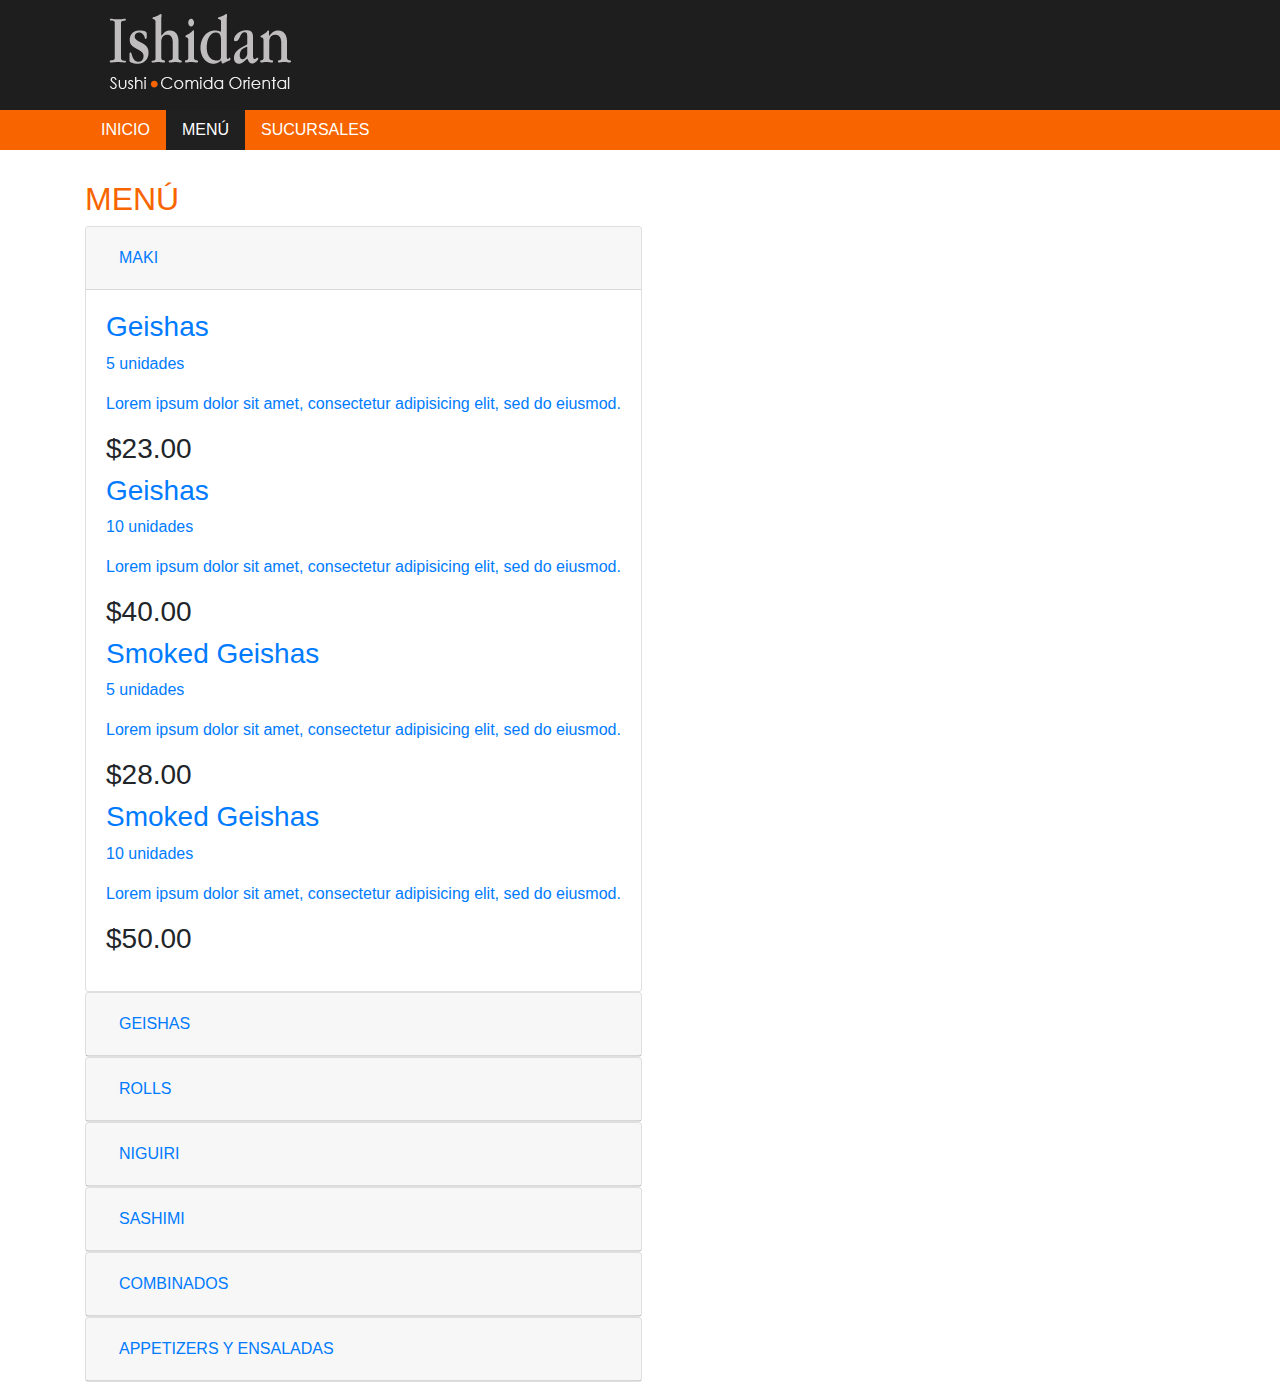
==== menu.html @ 66aeab3e "Agrego vista del menu y main_menu.css" ====
<!DOCTYPE html>
<html lang="en">
<head>
	<meta charset="UTF-8">
	<meta http-equiv="Content-Type" content="text/html">
	<meta name="viewport" content="width=device-width, initial-scale=1.0, user-scalable=no, shrink-to-fit=no">
	<meta name="author" content="Gonzalo Rosinski"/>
	<meta name="reply-to" content="gonzarosinski@gmail.com">
	<meta name="description" content="Trabajo Practico 1 de Programacion Web 2"/>

	<title>TP1 - Ishidan | Mi Pedido</title>
	<link rel="stylesheet" href="https://maxcdn.bootstrapcdn.com/bootstrap/4.0.0/css/bootstrap.min.css" integrity="sha384-Gn5384xqQ1aoWXA+058RXPxPg6fy4IWvTNh0E263XmFcJlSAwiGgFAW/dAiS6JXm" crossorigin="anonymous">
<!-- 	<link rel="stylesheet" type="text/css" href="css/bootstrap.min.css">
	<link rel="stylesheet" type="text/css" href="css/bootstrap-grid.min.css"> -->
	<link rel="stylesheet" type="text/css" href="css/main_menu.css">

</head>
<body>
	<header class="logo-header">
		<div class="container">
			<img class="logo-img" src="img/logoishidan.png">
		</div>
	</header>
	<nav>
		<div class="container">
			<ul class="nav">
				<li class="nav-item">
					<a class="nav-link" href="index.html">INICIO</a>
				</li>
				<li class="nav-item">
					<a class="nav-link active" href="#">MENÚ</a>
				</li>
				<li class="nav-item">
					<a class="nav-link" href="#">SUCURSALES</a>
				</li>
			</ul>			
		</div>	
		
	</nav>

	<div class="container menuContent">
		
	<div class="boxMenu">
	<h2>MENÚ</h2><!-- 
 <div class="panel-group" id="accordion">
  <div class="panel panel-default">
    <div class="panel-heading">
      <h4 class="panel-title">
        <a data-toggle="collapse" data-parent="#accordion" href="#collapse1">
        Collapsible Group 1</a>
      </h4>
    </div>
    <div id="collapse1" class="panel-collapse collapse in">
      <div class="panel-body">Lorem ipsum dolor sit amet, consectetur adipisicing elit,
      sed do eiusmod tempor incididunt ut labore et dolore magna aliqua. Ut enim ad
      minim veniam, quis nostrud exercitation ullamco laboris nisi ut aliquip ex ea
      commodo consequat.</div>
    </div>
  </div>
  <div class="panel panel-default">
    <div class="panel-heading">
      <h4 class="panel-title">
        <a data-toggle="collapse" data-parent="#accordion" href="#collapse2">
        Collapsible Group 2</a>
      </h4>
    </div>
    <div id="collapse2" class="panel-collapse collapse">
      <div class="panel-body">Lorem ipsum dolor sit amet, consectetur adipisicing elit,
      sed do eiusmod tempor incididunt ut labore et dolore magna aliqua. Ut enim ad
      minim veniam, quis nostrud exercitation ullamco laboris nisi ut aliquip ex ea
      commodo consequat.</div>
    </div>
  </div>
  <div class="panel panel-default">
    <div class="panel-heading">
      <h4 class="panel-title">
        <a data-toggle="collapse" data-parent="#accordion" href="#collapse3">
        Collapsible Group 3</a>
      </h4>
    </div>
    <div id="collapse3" class="panel-collapse collapse">
      <div class="panel-body">Lorem ipsum dolor sit amet, consectetur adipisicing elit,
      sed do eiusmod tempor incididunt ut labore et dolore magna aliqua. Ut enim ad
      minim veniam, quis nostrud exercitation ullamco laboris nisi ut aliquip ex ea
      commodo consequat.</div>
    </div>
  </div>
</div> -->
	<div id="accordion">

	  <div class="card">
	    <div class="card-header" id="headingOne">
	      <h5 class="mb-0">
	        <button class="btn btn-link" data-toggle="collapse" data-target="#rubroMaki" aria-expanded="true" aria-controls="rubroMaki">
	          MAKI
	        </button>
	      </h5>
	    </div>
	    <div id="rubroMaki" class="collapse show" aria-labelledby="headingOne" data-parent="#accordion">
	      <div class="card-body">
	        <ul class="rubro">
	        	<li class="producto">
	        		<a class="detalle" href="#">
		        		<h3 class="nombreProducto">Geishas</h3>
		        		<p class="unidades">5 unidades</p>
		        		<p class="descripcion">
		        			Lorem ipsum dolor sit amet, consectetur adipisicing elit, sed do eiusmod.
		        		</p>
	        		</a>
	        		<h3 class="precio">$23.00</h3>
	        	</li>
	        	<li class="producto">
	        		<a class="detalle" href="#">
		        		<h3 class="nombreProducto">Geishas</h3>
		        		<p class="unidades">10 unidades</p>
		        		<p class="descripcion">
		        			Lorem ipsum dolor sit amet, consectetur adipisicing elit, sed do eiusmod.
		        		</p>
	        		</a>
	        		<h3 class="precio">$40.00</h3>
	        	</li>
	        	<li class="producto">
	        		<a class="detalle" href="#">
		        		<h3 class="nombreProducto">Smoked Geishas</h3>
		        		<p class="unidades">5 unidades</p>
		        		<p class="descripcion">
		        			Lorem ipsum dolor sit amet, consectetur adipisicing elit, sed do eiusmod.
		        		</p>
	        		</a>
	        		<h3 class="precio">$28.00</h3>
	        	</li>
	        	<li class="producto">
	        		<a class="detalle" href="#">
		        		<h3 class="nombreProducto">Smoked Geishas</h3>
		        		<p class="unidades">10 unidades</p>
		        		<p class="descripcion">
		        			Lorem ipsum dolor sit amet, consectetur adipisicing elit, sed do eiusmod.
		        		</p>
	        		</a>
	        		<h3 class="precio">$50.00</h3>
	        	</li>
	        </ul>
	      </div>
	    </div>
	  </div>

	  <div class="card">
	    <div class="card-header" id="headingTwo">
	      <h5 class="mb-0">
	        <button class="btn btn-link collapsed" data-toggle="collapse" data-target="#rubroGeishas" aria-expanded="false" aria-controls="rubroGeishas">
	          GEISHAS
	        </button>
	      </h5>
	    </div>
	    <div id="rubroGeishas" class="collapse" aria-labelledby="headingTwo" data-parent="#accordion">
	      <div class="card-body">
	        <ul class="rubro">
	        	<li class="producto">
	        		<a class="detalle" href="#">
		        		<h3 class="nombreProducto">Geishas</h3>
		        		<p class="unidades">5 unidades</p>
		        		<p class="descripcion">
		        			Lorem ipsum dolor sit amet, consectetur adipisicing elit, sed do eiusmod.
		        		</p>
	        		</a>
	        		<h3 class="precio">$23.00</h3>
	        	</li>
	        	<li class="producto">
	        		<a class="detalle" href="#">
		        		<h3 class="nombreProducto">Geishas</h3>
		        		<p class="unidades">10 unidades</p>
		        		<p class="descripcion">
		        			Lorem ipsum dolor sit amet, consectetur adipisicing elit, sed do eiusmod.
		        		</p>
	        		</a>
	        		<h3 class="precio">$40.00</h3>
	        	</li>
	        	<li class="producto">
	        		<a class="detalle" href="#">
		        		<h3 class="nombreProducto">Smoked Geishas</h3>
		        		<p class="unidades">5 unidades</p>
		        		<p class="descripcion">
		        			Lorem ipsum dolor sit amet, consectetur adipisicing elit, sed do eiusmod.
		        		</p>
	        		</a>
	        		<h3 class="precio">$28.00</h3>
	        	</li>
	        	<li class="producto">
	        		<a class="detalle" href="#">
		        		<h3 class="nombreProducto">Smoked Geishas</h3>
		        		<p class="unidades">10 unidades</p>
		        		<p class="descripcion">
		        			Lorem ipsum dolor sit amet, consectetur adipisicing elit, sed do eiusmod.
		        		</p>
	        		</a>
	        		<h3 class="precio">$50.00</h3>
	        	</li>
	        </ul>
	      </div>
	    </div>
	  </div>

	  <div class="card">
	    <div class="card-header" id="headingThree">
	      <h5 class="mb-0">
	        <button class="btn btn-link collapsed" data-toggle="collapse" data-target="#rubroRolls" aria-expanded="false" aria-controls="rubroRolls">
	          ROLLS
	        </button>
	      </h5>
	    </div>
	    <div id="rubroRolls" class="collapse" aria-labelledby="headingThree" data-parent="#accordion">
	      <div class="card-body">
	        <ul class="rubro">
	        	<li class="producto">
	        		<a class="detalle" href="#">
		        		<h3 class="nombreProducto">Geishas</h3>
		        		<p class="unidades">5 unidades</p>
		        		<p class="descripcion">
		        			Lorem ipsum dolor sit amet, consectetur adipisicing elit, sed do eiusmod.
		        		</p>
	        		</a>
	        		<h3 class="precio">$23.00</h3>
	        	</li>
	        	<li class="producto">
	        		<a class="detalle" href="#">
		        		<h3 class="nombreProducto">Geishas</h3>
		        		<p class="unidades">10 unidades</p>
		        		<p class="descripcion">
		        			Lorem ipsum dolor sit amet, consectetur adipisicing elit, sed do eiusmod.
		        		</p>
	        		</a>
	        		<h3 class="precio">$40.00</h3>
	        	</li>
	        	<li class="producto">
	        		<a class="detalle" href="#">
		        		<h3 class="nombreProducto">Smoked Geishas</h3>
		        		<p class="unidades">5 unidades</p>
		        		<p class="descripcion">
		        			Lorem ipsum dolor sit amet, consectetur adipisicing elit, sed do eiusmod.
		        		</p>
	        		</a>
	        		<h3 class="precio">$28.00</h3>
	        	</li>
	        	<li class="producto">
	        		<a class="detalle" href="#">
		        		<h3 class="nombreProducto">Smoked Geishas</h3>
		        		<p class="unidades">10 unidades</p>
		        		<p class="descripcion">
		        			Lorem ipsum dolor sit amet, consectetur adipisicing elit, sed do eiusmod.
		        		</p>
	        		</a>
	        		<h3 class="precio">$50.00</h3>
	        	</li>
	        </ul>
	      </div>
	    </div>
	  </div>

	  <div class="card">
	    <div class="card-header" id="headingFour">
	      <h5 class="mb-0">
	        <button class="btn btn-link collapsed" data-toggle="collapse" data-target="#rubroNiguiri" aria-expanded="false" aria-controls="rubroNiguiri">
	          NIGUIRI
	        </button>
	      </h5>
	    </div>
	    <div id="rubroNiguiri" class="collapse" aria-labelledby="headingFour" data-parent="#accordion">
	      <div class="card-body">
	        <ul class="rubro">
	        	<li class="producto">
	        		<a class="detalle" href="#">
		        		<h3 class="nombreProducto">Geishas</h3>
		        		<p class="unidades">5 unidades</p>
		        		<p class="descripcion">
		        			Lorem ipsum dolor sit amet, consectetur adipisicing elit, sed do eiusmod.
		        		</p>
	        		</a>
	        		<h3 class="precio">$23.00</h3>
	        	</li>
	        	<li class="producto">
	        		<a class="detalle" href="#">
		        		<h3 class="nombreProducto">Geishas</h3>
		        		<p class="unidades">10 unidades</p>
		        		<p class="descripcion">
		        			Lorem ipsum dolor sit amet, consectetur adipisicing elit, sed do eiusmod.
		        		</p>
	        		</a>
	        		<h3 class="precio">$40.00</h3>
	        	</li>
	        	<li class="producto">
	        		<a class="detalle" href="#">
		        		<h3 class="nombreProducto">Smoked Geishas</h3>
		        		<p class="unidades">5 unidades</p>
		        		<p class="descripcion">
		        			Lorem ipsum dolor sit amet, consectetur adipisicing elit, sed do eiusmod.
		        		</p>
	        		</a>
	        		<h3 class="precio">$28.00</h3>
	        	</li>
	        	<li class="producto">
	        		<a class="detalle" href="#">
		        		<h3 class="nombreProducto">Smoked Geishas</h3>
		        		<p class="unidades">10 unidades</p>
		        		<p class="descripcion">
		        			Lorem ipsum dolor sit amet, consectetur adipisicing elit, sed do eiusmod.
		        		</p>
	        		</a>
	        		<h3 class="precio">$50.00</h3>
	        	</li>
	        </ul>
	      </div>
	    </div>
	  </div>

	  <div class="card">
	    <div class="card-header" id="headingFive">
	      <h5 class="mb-0">
	        <button class="btn btn-link collapsed" data-toggle="collapse" data-target="#rubroSashimi" aria-expanded="false" aria-controls="rubroSashimi">
	          SASHIMI
	        </button>
	      </h5>
	    </div>
	    <div id="rubroSashimi" class="collapse" aria-labelledby="headingFive" data-parent="#accordion">
	      <div class="card-body">
	        <ul class="rubro">
	        	<li class="producto">
	        		<a class="detalle" href="#">
		        		<h3 class="nombreProducto">Geishas</h3>
		        		<p class="unidades">5 unidades</p>
		        		<p class="descripcion">
		        			Lorem ipsum dolor sit amet, consectetur adipisicing elit, sed do eiusmod.
		        		</p>
	        		</a>
	        		<h3 class="precio">$23.00</h3>
	        	</li>
	        	<li class="producto">
	        		<a class="detalle" href="#">
		        		<h3 class="nombreProducto">Geishas</h3>
		        		<p class="unidades">10 unidades</p>
		        		<p class="descripcion">
		        			Lorem ipsum dolor sit amet, consectetur adipisicing elit, sed do eiusmod.
		        		</p>
	        		</a>
	        		<h3 class="precio">$40.00</h3>
	        	</li>
	        	<li class="producto">
	        		<a class="detalle" href="#">
		        		<h3 class="nombreProducto">Smoked Geishas</h3>
		        		<p class="unidades">5 unidades</p>
		        		<p class="descripcion">
		        			Lorem ipsum dolor sit amet, consectetur adipisicing elit, sed do eiusmod.
		        		</p>
	        		</a>
	        		<h3 class="precio">$28.00</h3>
	        	</li>
	        	<li class="producto">
	        		<a class="detalle" href="#">
		        		<h3 class="nombreProducto">Smoked Geishas</h3>
		        		<p class="unidades">10 unidades</p>
		        		<p class="descripcion">
		        			Lorem ipsum dolor sit amet, consectetur adipisicing elit, sed do eiusmod.
		        		</p>
	        		</a>
	        		<h3 class="precio">$50.00</h3>
	        	</li>
	        </ul>
	      </div>
	    </div>
	  </div>

	  <div class="card">
	    <div class="card-header" id="headingSix">
	      <h5 class="mb-0">
	        <button class="btn btn-link collapsed" data-toggle="collapse" data-target="#rubroCombinados" aria-expanded="false" aria-controls="rubroCombinados">
	          COMBINADOS
	        </button>
	      </h5>
	    </div>
	    <div id="rubroCombinados" class="collapse" aria-labelledby="headingSix" data-parent="#accordion">
	      <div class="card-body">
	        <ul class="rubro">
	        	<li class="producto">
	        		<a class="detalle" href="#">
		        		<h3 class="nombreProducto">Geishas</h3>
		        		<p class="unidades">5 unidades</p>
		        		<p class="descripcion">
		        			Lorem ipsum dolor sit amet, consectetur adipisicing elit, sed do eiusmod.
		        		</p>
	        		</a>
	        		<h3 class="precio">$23.00</h3>
	        	</li>
	        	<li class="producto">
	        		<a class="detalle" href="#">
		        		<h3 class="nombreProducto">Geishas</h3>
		        		<p class="unidades">10 unidades</p>
		        		<p class="descripcion">
		        			Lorem ipsum dolor sit amet, consectetur adipisicing elit, sed do eiusmod.
		        		</p>
	        		</a>
	        		<h3 class="precio">$40.00</h3>
	        	</li>
	        	<li class="producto">
	        		<a class="detalle" href="#">
		        		<h3 class="nombreProducto">Smoked Geishas</h3>
		        		<p class="unidades">5 unidades</p>
		        		<p class="descripcion">
		        			Lorem ipsum dolor sit amet, consectetur adipisicing elit, sed do eiusmod.
		        		</p>
	        		</a>
	        		<h3 class="precio">$28.00</h3>
	        	</li>
	        	<li class="producto">
	        		<a class="detalle" href="#">
		        		<h3 class="nombreProducto">Smoked Geishas</h3>
		        		<p class="unidades">10 unidades</p>
		        		<p class="descripcion">
		        			Lorem ipsum dolor sit amet, consectetur adipisicing elit, sed do eiusmod.
		        		</p>
	        		</a>
	        		<h3 class="precio">$50.00</h3>
	        	</li>
	        </ul>
	      </div>
	    </div>
	  </div>

	  <div class="card">
	    <div class="card-header" id="headingSeven">
	      <h5 class="mb-0">
	        <button class="btn btn-link collapsed" data-toggle="collapse" data-target="#rubroAppYEns" aria-expanded="false" aria-controls="rubroAppYEns">
	          APPETIZERS Y ENSALADAS
	        </button>
	      </h5>
	    </div>
	    <div id="rubroAppYEns" class="collapse" aria-labelledby="headingSeven" data-parent="#accordion">
	      <div class="card-body">
	        <ul class="rubro">
	        	<li class="producto">
	        		<a class="detalle" href="#">
		        		<h3 class="nombreProducto">Geishas</h3>
		        		<p class="unidades">5 unidades</p>
		        		<p class="descripcion">
		        			Lorem ipsum dolor sit amet, consectetur adipisicing elit, sed do eiusmod.
		        		</p>
	        		</a>
	        		<h3 class="precio">$23.00</h3>
	        	</li>
	        	<li class="producto">
	        		<a class="detalle" href="#">
		        		<h3 class="nombreProducto">Geishas</h3>
		        		<p class="unidades">10 unidades</p>
		        		<p class="descripcion">
		        			Lorem ipsum dolor sit amet, consectetur adipisicing elit, sed do eiusmod.
		        		</p>
	        		</a>
	        		<h3 class="precio">$40.00</h3>
	        	</li>
	        	<li class="producto">
	        		<a class="detalle" href="#">
		        		<h3 class="nombreProducto">Smoked Geishas</h3>
		        		<p class="unidades">5 unidades</p>
		        		<p class="descripcion">
		        			Lorem ipsum dolor sit amet, consectetur adipisicing elit, sed do eiusmod.
		        		</p>
	        		</a>
	        		<h3 class="precio">$28.00</h3>
	        	</li>
	        	<li class="producto">
	        		<a class="detalle" href="#">
		        		<h3 class="nombreProducto">Smoked Geishas</h3>
		        		<p class="unidades">10 unidades</p>
		        		<p class="descripcion">
		        			Lorem ipsum dolor sit amet, consectetur adipisicing elit, sed do eiusmod.
		        		</p>
	        		</a>
	        		<h3 class="precio">$50.00</h3>
	        	</li>
	        </ul>
	      </div>
	    </div>
	  </div>

     </div>	<!-- FIN ACCORDION-- >	
	</div> 	<!-- FIN MENU-- >	
		<aside>
			<div class="boxPedido">
				<h2>MI PEDIDO</h2>

			</div>
			<div class="boxSugerencias">
				<h2>SUGERENCIAS</h2>
			</div>	
		</aside>
		
	</div>


	<script src="https://code.jquery.com/jquery-3.2.1.slim.min.js" integrity="sha384-KJ3o2DKtIkvYIK3UENzmM7KCkRr/rE9/Qpg6aAZGJwFDMVNA/GpGFF93hXpG5KkN" crossorigin="anonymous"></script>
	<script src="https://cdnjs.cloudflare.com/ajax/libs/popper.js/1.12.9/umd/popper.min.js" integrity="sha384-ApNbgh9B+Y1QKtv3Rn7W3mgPxhU9K/ScQsAP7hUibX39j7fakFPskvXusvfa0b4Q" crossorigin="anonymous"></script>
	<script src="https://maxcdn.bootstrapcdn.com/bootstrap/4.0.0/js/bootstrap.min.js" integrity="sha384-JZR6Spejh4U02d8jOt6vLEHfe/JQGiRRSQQxSfFWpi1MquVdAyjUar5+76PVCmYl" crossorigin="anonymous"></script>
<!--	
	<script src="https://ajax.googleapis.com/ajax/libs/jquery/3.3.1/jquery.min.js"></script>
	<script src="https://code.jquery.com/jquery-3.2.1.slim.min.js" integrity="sha384-KJ3o2DKtIkvYIK3UENzmM7KCkRr/rE9/Qpg6aAZGJwFDMVNA/GpGFF93hXpG5KkN" crossorigin="anonymous"></script>
	<script src="https://cdnjs.cloudflare.com/ajax/libs/popper.js/1.12.9/umd/popper.min.js" integrity="sha384-ApNbgh9B+Y1QKtv3Rn7W3mgPxhU9K/ScQsAP7hUibX39j7fakFPskvXusvfa0b4Q" crossorigin="anonymous"></script>
	<script src="https://maxcdn.bootstrapcdn.com/bootstrap/3.3.7/js/bootstrap.min.js"></script>-->
<!--	<script src="js/bootstrap.min.js"></script>
 	<script type="text/javascript">
		$(document).ready(function(){
			$('.collapse').collapse()

		});
	</script> -->


</body>
</html>
---- css/main_menu.css ----
*
{
	margin: 0;
	padding: 0;
	border:none;
	list-style: none;
	text-decoration: none;
	color: rgba(120,120,120)
	/*Transisitons */
	-webkit-transition: all 800ms ease-in-out;
	-moz-transition: all 800ms ease-in-out;
	-ms-transition: all 800ms ease-in-out;
	-o-transition: all 800ms ease-in-out;
	transition: all 800ms ease-in-out;
}
/*####### Style___logo-header ########*/
.logo-header{
	display: block;
	width: 100%;
	height: 110px;
	background-color: #1e1e1e;
}
.logo-img{
	margin: 8px 0 8px 10px;
}
/*####### Style___nav ########*/
nav
{
	background-color: #f86500;
}
.nav-item .nav-link{
	color: #fff;
}
.nav-item .active{
	background-color: #202020;
}
/*####### Style___home ########*/
.boxMenu, .boxPedido{
	padding-top: 30px;
}
h2,p>a{
	color: #f86500;
}
.menuContent{
	display: -webkit-flex;
	display: -moz-flex;
	display: -ms-flex;
	display: -o-flex;
	display: flex;
	flex-direction: row;
	justify-content: space-between;
	flex-wrap: nowrap;
}
.boxMenu{
	flex-flow: 1 1 80%;
}
aside{
	display: -webkit-flex;
	display: -moz-flex;
	display: -ms-flex;
	display: -o-flex;
	display: flex;
	flex-grow: 0;
	flex-shrink: 0;
	flex-direction: column;
	flex-wrap: nowrap;
	justify-content: flex-start;
	width: 350px;
}
.boxPedido, .boxSugrencias{
	flex-grow: 1;
}

/*####### Style___@media_query ########*/

@media screen and (max-width: 1200px) {

}
@media screen and (min-width:900px) and (max-width: 991px) {
	
	.container {
	    max-width: 820px;
	}
}
@media screen and (max-width: 991px) {
	.home h2{
		font-size: 26px;
	}

}
@media screen and (max-width: 767px) {

}

@media screen and (max-width: 575px) {

}
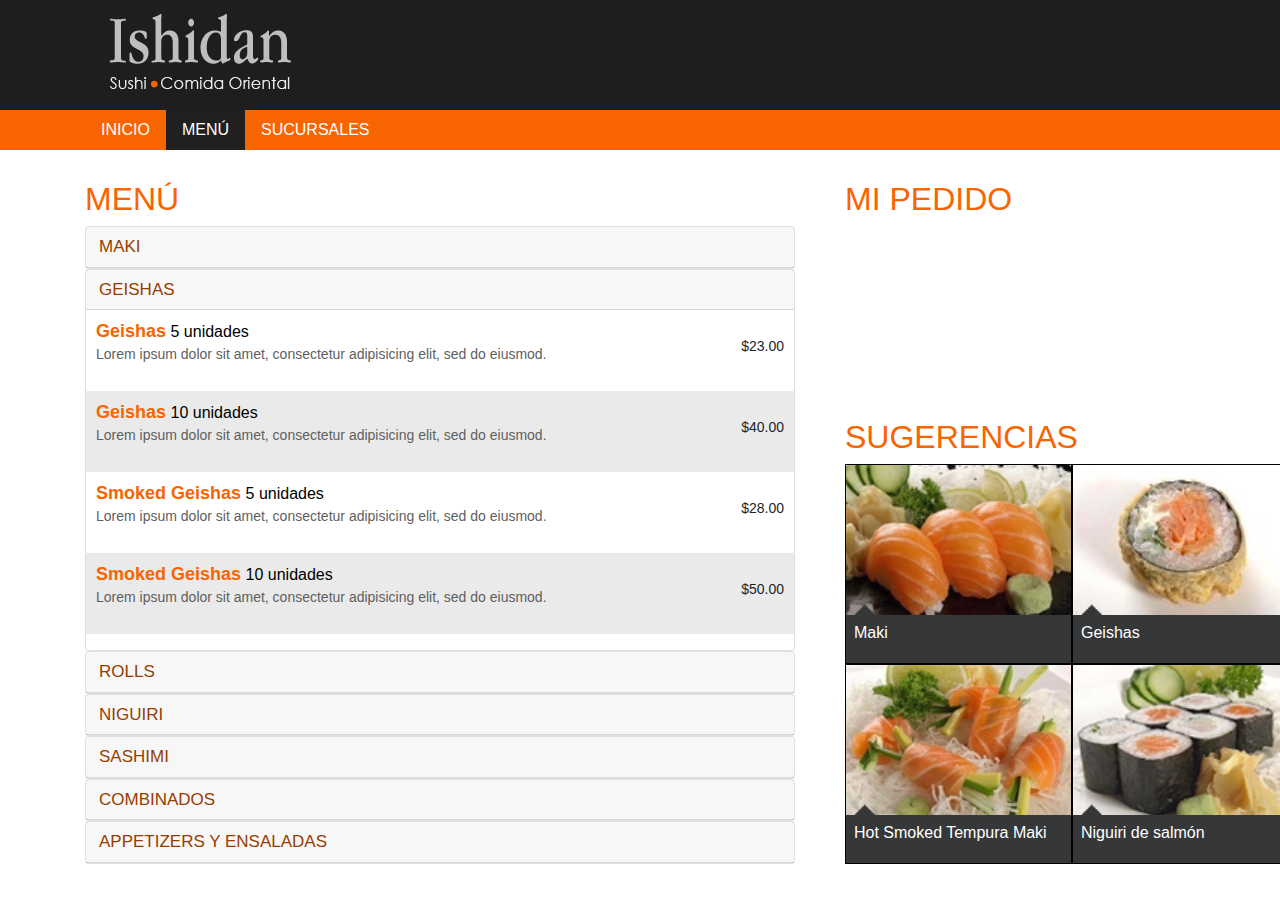
==== commit 31ff834c: "Corrijo accordion y agrego Sugerencias" ====
--- a/menu.html
+++ b/menu.html
@@ -41,62 +41,19 @@
 	<div class="container menuContent">
 		
 	<div class="boxMenu">
-	<h2>MENÚ</h2><!-- 
- <div class="panel-group" id="accordion">
-  <div class="panel panel-default">
-    <div class="panel-heading">
-      <h4 class="panel-title">
-        <a data-toggle="collapse" data-parent="#accordion" href="#collapse1">
-        Collapsible Group 1</a>
-      </h4>
-    </div>
-    <div id="collapse1" class="panel-collapse collapse in">
-      <div class="panel-body">Lorem ipsum dolor sit amet, consectetur adipisicing elit,
-      sed do eiusmod tempor incididunt ut labore et dolore magna aliqua. Ut enim ad
-      minim veniam, quis nostrud exercitation ullamco laboris nisi ut aliquip ex ea
-      commodo consequat.</div>
-    </div>
-  </div>
-  <div class="panel panel-default">
-    <div class="panel-heading">
-      <h4 class="panel-title">
-        <a data-toggle="collapse" data-parent="#accordion" href="#collapse2">
-        Collapsible Group 2</a>
-      </h4>
-    </div>
-    <div id="collapse2" class="panel-collapse collapse">
-      <div class="panel-body">Lorem ipsum dolor sit amet, consectetur adipisicing elit,
-      sed do eiusmod tempor incididunt ut labore et dolore magna aliqua. Ut enim ad
-      minim veniam, quis nostrud exercitation ullamco laboris nisi ut aliquip ex ea
-      commodo consequat.</div>
-    </div>
-  </div>
-  <div class="panel panel-default">
-    <div class="panel-heading">
-      <h4 class="panel-title">
-        <a data-toggle="collapse" data-parent="#accordion" href="#collapse3">
-        Collapsible Group 3</a>
-      </h4>
-    </div>
-    <div id="collapse3" class="panel-collapse collapse">
-      <div class="panel-body">Lorem ipsum dolor sit amet, consectetur adipisicing elit,
-      sed do eiusmod tempor incididunt ut labore et dolore magna aliqua. Ut enim ad
-      minim veniam, quis nostrud exercitation ullamco laboris nisi ut aliquip ex ea
-      commodo consequat.</div>
-    </div>
-  </div>
-</div> -->
+
+	<h2>MENÚ</h2>
 	<div id="accordion">
 
 	  <div class="card">
 	    <div class="card-header" id="headingOne">
 	      <h5 class="mb-0">
-	        <button class="btn btn-link" data-toggle="collapse" data-target="#rubroMaki" aria-expanded="true" aria-controls="rubroMaki">
+	        <button class="btn btn-link collapsed" data-toggle="collapse" data-target="#rubroMaki" aria-expanded="false" aria-controls="rubroMaki">
 	          MAKI
 	        </button>
 	      </h5>
 	    </div>
-	    <div id="rubroMaki" class="collapse show" aria-labelledby="headingOne" data-parent="#accordion">
+	    <div id="rubroMaki" class="collapse" aria-labelledby="headingOne" data-parent="#accordion">
 	      <div class="card-body">
 	        <ul class="rubro">
 	        	<li class="producto">
@@ -147,12 +104,12 @@
 	  <div class="card">
 	    <div class="card-header" id="headingTwo">
 	      <h5 class="mb-0">
-	        <button class="btn btn-link collapsed" data-toggle="collapse" data-target="#rubroGeishas" aria-expanded="false" aria-controls="rubroGeishas">
+	        <button class="btn btn-link" data-toggle="collapse" data-target="#rubroGeishas" aria-expanded="true" aria-controls="rubroGeishas">
 	          GEISHAS
 	        </button>
 	      </h5>
 	    </div>
-	    <div id="rubroGeishas" class="collapse" aria-labelledby="headingTwo" data-parent="#accordion">
+	    <div id="rubroGeishas" class="collapse show" aria-labelledby="headingTwo" data-parent="#accordion">
 	      <div class="card-body">
 	        <ul class="rubro">
 	        	<li class="producto">
@@ -480,17 +437,44 @@
 	    </div>
 	  </div>
 
-     </div>	<!-- FIN ACCORDION-- >	
-	</div> 	<!-- FIN MENU-- >	
-		<aside>
-			<div class="boxPedido">
-				<h2>MI PEDIDO</h2>
-
+     </div>		
+	</div> 
+
+	<aside>
+		<div class="boxPedido">
+			<h2>MI PEDIDO</h2>
+
+		</div>
+		<div class="boxSugerencias">
+			<h2>SUGERENCIAS</h2>
+			<div class="card-deck">
+				<div class="card">
+				  <img class="card-img-top" src="img/imagen1.jpg" alt="Maki">
+				  <div class="card-body">
+				  	<h5 class="card-title">Maki</h5>
+				  </div>
+				</div>
+				<div class="card">
+				  <img class="card-img-top" src="img/imagen2.jpg" alt="Maki">
+				  <div class="card-body">
+				  	<h5 class="card-title">Hot Smoked Tempura Maki</h5>
+				  </div>
+				</div>
+				<div class="card">
+				  <img class="card-img-top" src="img/imagen3.jpg" alt="Maki">
+				  <div class="card-body">
+				  	<h5 class="card-title">Geishas</h5>
+				  </div>
+				</div>
+				<div class="card">
+				  <img class="card-img-top" src="img/imagen4.jpg" alt="Maki">
+				  <div class="card-body">
+				  	<h5 class="card-title">Niguiri de salmón</h5>
+				  </div>
+				</div>
 			</div>
-			<div class="boxSugerencias">
-				<h2>SUGERENCIAS</h2>
-			</div>	
-		</aside>
+		</div>	
+	</aside>
 		
 	</div>
 
@@ -498,18 +482,13 @@
 	<script src="https://code.jquery.com/jquery-3.2.1.slim.min.js" integrity="sha384-KJ3o2DKtIkvYIK3UENzmM7KCkRr/rE9/Qpg6aAZGJwFDMVNA/GpGFF93hXpG5KkN" crossorigin="anonymous"></script>
 	<script src="https://cdnjs.cloudflare.com/ajax/libs/popper.js/1.12.9/umd/popper.min.js" integrity="sha384-ApNbgh9B+Y1QKtv3Rn7W3mgPxhU9K/ScQsAP7hUibX39j7fakFPskvXusvfa0b4Q" crossorigin="anonymous"></script>
 	<script src="https://maxcdn.bootstrapcdn.com/bootstrap/4.0.0/js/bootstrap.min.js" integrity="sha384-JZR6Spejh4U02d8jOt6vLEHfe/JQGiRRSQQxSfFWpi1MquVdAyjUar5+76PVCmYl" crossorigin="anonymous"></script>
-<!--	
-	<script src="https://ajax.googleapis.com/ajax/libs/jquery/3.3.1/jquery.min.js"></script>
-	<script src="https://code.jquery.com/jquery-3.2.1.slim.min.js" integrity="sha384-KJ3o2DKtIkvYIK3UENzmM7KCkRr/rE9/Qpg6aAZGJwFDMVNA/GpGFF93hXpG5KkN" crossorigin="anonymous"></script>
-	<script src="https://cdnjs.cloudflare.com/ajax/libs/popper.js/1.12.9/umd/popper.min.js" integrity="sha384-ApNbgh9B+Y1QKtv3Rn7W3mgPxhU9K/ScQsAP7hUibX39j7fakFPskvXusvfa0b4Q" crossorigin="anonymous"></script>
-	<script src="https://maxcdn.bootstrapcdn.com/bootstrap/3.3.7/js/bootstrap.min.js"></script>-->
-<!--	<script src="js/bootstrap.min.js"></script>
+
  	<script type="text/javascript">
 		$(document).ready(function(){
 			$('.collapse').collapse()
 
 		});
-	</script> -->
+	</script>
 
 
 </body>
--- a/css/main_menu.css
+++ b/css/main_menu.css
@@ -52,7 +52,8 @@
 	flex-wrap: nowrap;
 }
 .boxMenu{
-	flex-flow: 1 1 80%;
+	flex-grow: 1;
+	margin-right: 50px;
 }
 aside{
 	display: -webkit-flex;
@@ -71,6 +72,90 @@
 	flex-grow: 1;
 }
 
+/*####### Style___Menu ########*/
+.card-header{
+	padding: 0;
+}
+.card-header .mb-0 .btn-link{
+	color: #963e01;
+	font-size: 17px;
+}
+.card-body{
+	padding: 0;
+}
+.producto{
+	display: flex;
+	flex-direction: row;
+	justify-content: space-between;
+	align-items: center;
+	padding: 10px;
+}
+.producto:nth-child(even){
+	background-color: #eaeaea;
+}
+.producto a.detalle:hover{
+	text-decoration: none;
+}
+.producto:hover{
+	background-color: #d2d2d2;
+	/*Transisitons */
+	-webkit-transition: background-color 300ms ease-in-out;
+	-moz-transition: background-color 300ms ease-in-out;
+	-ms-transition: background-color 300ms ease-in-out;
+	-o-transition: background-color 300ms ease-in-out;
+	transition: background-color 300ms ease-in-out;	
+}
+.producto .detalle .nombreProducto,
+.producto .detalle .unidades{
+	display: inline;
+	color: black;
+}
+.producto .detalle .nombreProducto{
+	font-size: 18px;
+	font-weight: 600;
+	color: #f86500;
+}
+.producto .detalle .descripcion{
+	font-size: 14px;
+	color: #5f5f5f;
+}
+.producto .precio{
+	text-align: right;
+	font-size: 14px;
+	margin-left: 15px;
+}
+/*####### Style___shop ########*/
+
+.boxSugerencias .card-deck{
+	display: flex;
+	flex-direction: column;
+	flex-wrap: wrap;
+	align-items: center;
+	justify-content: center;
+	height: 400px;
+	margin: 0;
+}
+.boxSugerencias .card-deck .card{
+	flex-grow: 1;
+	border-radius: 0;
+	border:solid 1px black;
+	margin: 0;
+}
+.boxSugerencias .card-deck .card img{
+	height: 150px;
+	width: 225px;
+}
+.boxSugerencias .card-deck .card .card-body{
+	background-color: #363738;
+	padding: 0.50em;
+	padding-right: 2px;
+}
+.boxSugerencias .card-deck .card .card-body .card-title{
+	color: #fff;
+	margin: 0;
+	font-size: 1em;
+}
+
 /*####### Style___@media_query ########*/
 
 @media screen and (max-width: 1200px) {
@@ -86,6 +171,21 @@
 	.home h2{
 		font-size: 26px;
 	}
+	.menuContent{
+		flex-direction: column;
+		justify-content: flex-start;
+		flex-wrap: nowrap;
+	}
+	.boxSugerencias .card-deck{
+		flex-wrap: wrap;
+		align-content: center;
+		justify-content: center;
+		width: 800px;
+		margin-top: 50px;
+	}
+	.boxSugerencias .card-deck .card{
+		margin: 5px;
+	}
 
 }
 @media screen and (max-width: 767px) {
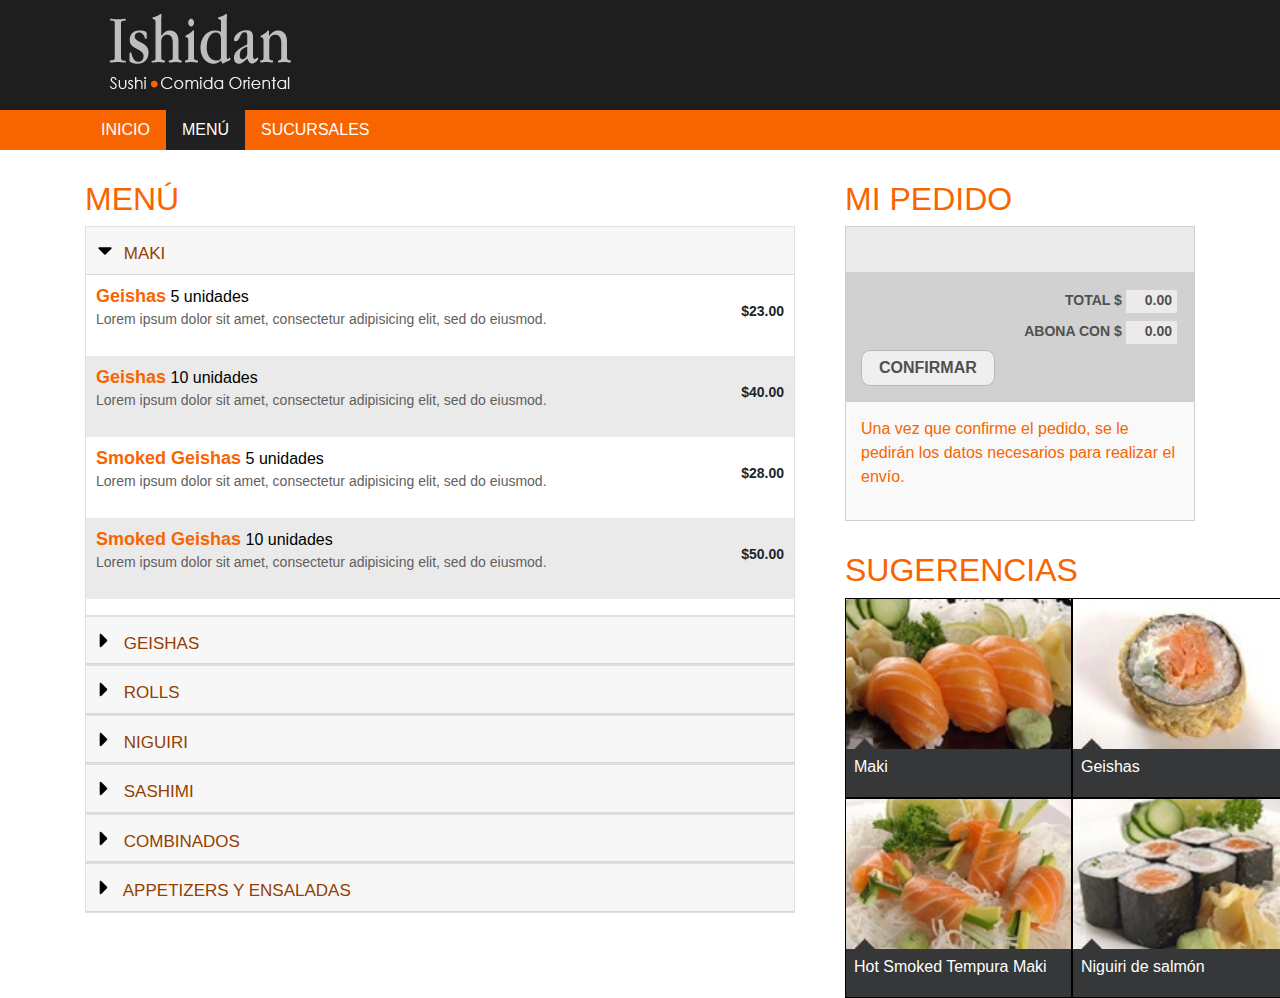
==== commit 87a8cce2: "Finalizo el sector de pedidos del menu" ====
--- a/menu.html
+++ b/menu.html
@@ -9,9 +9,8 @@
 	<meta name="description" content="Trabajo Practico 1 de Programacion Web 2"/>
 
 	<title>TP1 - Ishidan | Mi Pedido</title>
-	<link rel="stylesheet" href="https://maxcdn.bootstrapcdn.com/bootstrap/4.0.0/css/bootstrap.min.css" integrity="sha384-Gn5384xqQ1aoWXA+058RXPxPg6fy4IWvTNh0E263XmFcJlSAwiGgFAW/dAiS6JXm" crossorigin="anonymous">
-<!-- 	<link rel="stylesheet" type="text/css" href="css/bootstrap.min.css">
-	<link rel="stylesheet" type="text/css" href="css/bootstrap-grid.min.css"> -->
+
+	<link rel="stylesheet" type="text/css" href="css/bootstrap.min.css"> 
 	<link rel="stylesheet" type="text/css" href="css/main_menu.css">
 
 </head>
@@ -49,6 +48,7 @@
 	    <div class="card-header" id="headingOne">
 	      <h5 class="mb-0">
 	        <button class="btn btn-link collapsed" data-toggle="collapse" data-target="#rubroMaki" aria-expanded="false" aria-controls="rubroMaki">
+	        	<i class="arrow-right"></i>
 	          MAKI
 	        </button>
 	      </h5>
@@ -104,12 +104,13 @@
 	  <div class="card">
 	    <div class="card-header" id="headingTwo">
 	      <h5 class="mb-0">
-	        <button class="btn btn-link" data-toggle="collapse" data-target="#rubroGeishas" aria-expanded="true" aria-controls="rubroGeishas">
+	        <button class="btn btn-link collapsed" data-toggle="collapse" data-target="#rubroGeishas" aria-expanded="false" aria-controls="rubroGeishas">
+	        	<i class="arrow-right"></i>
 	          GEISHAS
 	        </button>
 	      </h5>
 	    </div>
-	    <div id="rubroGeishas" class="collapse show" aria-labelledby="headingTwo" data-parent="#accordion">
+	    <div id="rubroGeishas" class="collapse" aria-labelledby="headingTwo" data-parent="#accordion">
 	      <div class="card-body">
 	        <ul class="rubro">
 	        	<li class="producto">
@@ -161,6 +162,7 @@
 	    <div class="card-header" id="headingThree">
 	      <h5 class="mb-0">
 	        <button class="btn btn-link collapsed" data-toggle="collapse" data-target="#rubroRolls" aria-expanded="false" aria-controls="rubroRolls">
+	        	<i class="arrow-right"></i>
 	          ROLLS
 	        </button>
 	      </h5>
@@ -217,6 +219,7 @@
 	    <div class="card-header" id="headingFour">
 	      <h5 class="mb-0">
 	        <button class="btn btn-link collapsed" data-toggle="collapse" data-target="#rubroNiguiri" aria-expanded="false" aria-controls="rubroNiguiri">
+	        	<i class="arrow-right"></i>
 	          NIGUIRI
 	        </button>
 	      </h5>
@@ -273,6 +276,7 @@
 	    <div class="card-header" id="headingFive">
 	      <h5 class="mb-0">
 	        <button class="btn btn-link collapsed" data-toggle="collapse" data-target="#rubroSashimi" aria-expanded="false" aria-controls="rubroSashimi">
+	        	<i class="arrow-right"></i>
 	          SASHIMI
 	        </button>
 	      </h5>
@@ -329,6 +333,7 @@
 	    <div class="card-header" id="headingSix">
 	      <h5 class="mb-0">
 	        <button class="btn btn-link collapsed" data-toggle="collapse" data-target="#rubroCombinados" aria-expanded="false" aria-controls="rubroCombinados">
+	        	<i class="arrow-right"></i>
 	          COMBINADOS
 	        </button>
 	      </h5>
@@ -385,6 +390,7 @@
 	    <div class="card-header" id="headingSeven">
 	      <h5 class="mb-0">
 	        <button class="btn btn-link collapsed" data-toggle="collapse" data-target="#rubroAppYEns" aria-expanded="false" aria-controls="rubroAppYEns">
+	        	<i class="arrow-right"></i>
 	          APPETIZERS Y ENSALADAS
 	        </button>
 	      </h5>
@@ -443,7 +449,25 @@
 	<aside>
 		<div class="boxPedido">
 			<h2>MI PEDIDO</h2>
-
+			<div class="carroPedido">
+				<span class="barTop"></span>
+				<div class="totalesPedido">
+					<label>
+						TOTAL $
+					</label>
+					<input type="text" name="total" value="0.00">
+					<label>
+						ABONA CON $
+					</label>
+					<input type="text" name="abonaCon" value="0.00">
+					<button>CONFIRMAR</button>
+				</div>
+				<div class="msjPedido">
+					<p>
+						Una vez que confirme el pedido, se le pedirán los datos necesarios para realizar el envío.
+					</p>
+				</div>
+			</div>
 		</div>
 		<div class="boxSugerencias">
 			<h2>SUGERENCIAS</h2>
@@ -478,18 +502,10 @@
 		
 	</div>
 
-
-	<script src="https://code.jquery.com/jquery-3.2.1.slim.min.js" integrity="sha384-KJ3o2DKtIkvYIK3UENzmM7KCkRr/rE9/Qpg6aAZGJwFDMVNA/GpGFF93hXpG5KkN" crossorigin="anonymous"></script>
-	<script src="https://cdnjs.cloudflare.com/ajax/libs/popper.js/1.12.9/umd/popper.min.js" integrity="sha384-ApNbgh9B+Y1QKtv3Rn7W3mgPxhU9K/ScQsAP7hUibX39j7fakFPskvXusvfa0b4Q" crossorigin="anonymous"></script>
-	<script src="https://maxcdn.bootstrapcdn.com/bootstrap/4.0.0/js/bootstrap.min.js" integrity="sha384-JZR6Spejh4U02d8jOt6vLEHfe/JQGiRRSQQxSfFWpi1MquVdAyjUar5+76PVCmYl" crossorigin="anonymous"></script>
-
- 	<script type="text/javascript">
-		$(document).ready(function(){
-			$('.collapse').collapse()
-
-		});
-	</script>
-
+	<script type="text/javascript" src="js/jquery-3.3.1.slim..min.js"></script>
+	<script type="text/javascript" src="js/popper.min.js"></script>
+	<script type="text/javascript" src="js/bootstrap.min.js"></script>
+	<script src="js/main.js"></script>
 
 </body>
 </html>--- a/css/main_menu.css
+++ b/css/main_menu.css
@@ -73,12 +73,40 @@
 }
 
 /*####### Style___Menu ########*/
+.card{
+	border-radius: 0;
+}
 .card-header{
 	padding: 0;
 }
 .card-header .mb-0 .btn-link{
 	color: #963e01;
 	font-size: 17px;
+}
+.arrow-right{
+	position: relative;
+	display: inline-block;
+	background-image: url(../img/caret-right.svg);
+	background-size: 10px 23px;
+	background-repeat: no-repeat;
+	width: 10px;
+	height: 25px;
+	-moz-transform: rotate(90deg);
+	-webkit-transform: rotate(90deg);
+	-o-transform: rotate(90deg);
+	-ms-transform: rotate(90deg);
+	transform: rotate(90deg);
+	margin-right: 10px;
+	top:5px;
+}
+
+.card-header .mb-0 .collapsed .arrow-right{
+	-moz-transform: rotate(0deg);
+	-webkit-transform: rotate(0deg);
+	-o-transform: rotate(0deg);
+	-ms-transform: rotate(0deg);
+	transform: rotate(0deg);
+
 }
 .card-body{
 	padding: 0;
@@ -105,6 +133,14 @@
 	-o-transition: background-color 300ms ease-in-out;
 	transition: background-color 300ms ease-in-out;	
 }
+.producto:hover .precio{
+	color: #f86500;
+	-webkit-transition: background-color 100ms ease-in-out;
+	-moz-transition: background-color 100ms ease-in-out;
+	-ms-transition: background-color 100ms ease-in-out;
+	-o-transition: background-color 100ms ease-in-out;
+	transition: background-color 100ms ease-in-out;	
+}
 .producto .detalle .nombreProducto,
 .producto .detalle .unidades{
 	display: inline;
@@ -122,10 +158,78 @@
 .producto .precio{
 	text-align: right;
 	font-size: 14px;
+	font-weight: 700;
 	margin-left: 15px;
 }
-/*####### Style___shop ########*/
-
+/*####### Style___Pedido ########*/
+.boxPedido{
+	flex-grow: 1;
+}
+.boxPedido .carroPedido{
+	display: -webkit-flex;
+	display: -moz-flex;
+	display: -ms-flex;
+	display: -o-flex;
+	display: flex;
+	flex-wrap: nowrap;
+	flex-direction: column;
+	justify-content: flex-start;
+	border: 1px solid #cfcfcf;
+
+}
+.boxPedido .carroPedido span.barTop{
+	background-color: #eaeaea;
+	height: 45px;
+	width: 100%;
+	display: block;
+}
+.boxPedido .carroPedido .totalesPedido,
+.boxPedido .carroPedido .msjPedido{
+	border-top: 1px solid #cfcfcf;
+	flex-grow: 1;
+	padding: 15px;
+}
+.boxPedido .carroPedido .totalesPedido{
+	background-color: #d1d1d1;
+}
+.boxPedido .carroPedido .totalesPedido label{
+	display: inline-block;
+	width: 82%;
+	text-align: right;
+	font-size: 14px;
+	font-weight: 600;
+	color: #505050;
+}
+.boxPedido .carroPedido .totalesPedido input{
+	display: inline-block;
+	width: 16%;
+	text-align: right;
+	font-size: 14px;
+	font-weight: 600;
+	color: #505050;
+	padding: 0 5px 2px 1px;
+	border-radius: 1px;
+	background-color: #eceaea;
+}
+.boxPedido .carroPedido .totalesPedido button{
+	border-radius: 9px;
+	border: 1px solid #b6b6b6;
+	padding: 5px 17px;
+	font-weight: 600;
+	text-align: center;
+	color: #505050;
+}
+.boxPedido .carroPedido .msjPedido{
+	background-color: #f9f9f9;
+}
+.boxPedido .carroPedido .msjPedido p {
+	color: #f86500;
+}
+/*####### Style___Sugerencias ########*/
+
+.boxSugerencias {
+	margin-top: 30px;
+}
 .boxSugerencias .card-deck{
 	display: flex;
 	flex-direction: column;
@@ -176,11 +280,28 @@
 		justify-content: flex-start;
 		flex-wrap: nowrap;
 	}
+	.boxMenu{
+		margin: 0;
+	}
+	aside{
+		width: auto;
+	}
+	aside h2{
+		text-align: center;
+	}
+	.boxPedido .carroPedido{
+		margin: 20px 45px;
+	}
+	.boxPedido .carroPedido .totalesPedido button {
+		padding: 7px 20px;
+		width: 74%;
+		margin: 20px 13% 0;
+	}
 	.boxSugerencias .card-deck{
 		flex-wrap: wrap;
 		align-content: center;
 		justify-content: center;
-		width: 800px;
+		width: 100%;
 		margin-top: 50px;
 	}
 	.boxSugerencias .card-deck .card{
